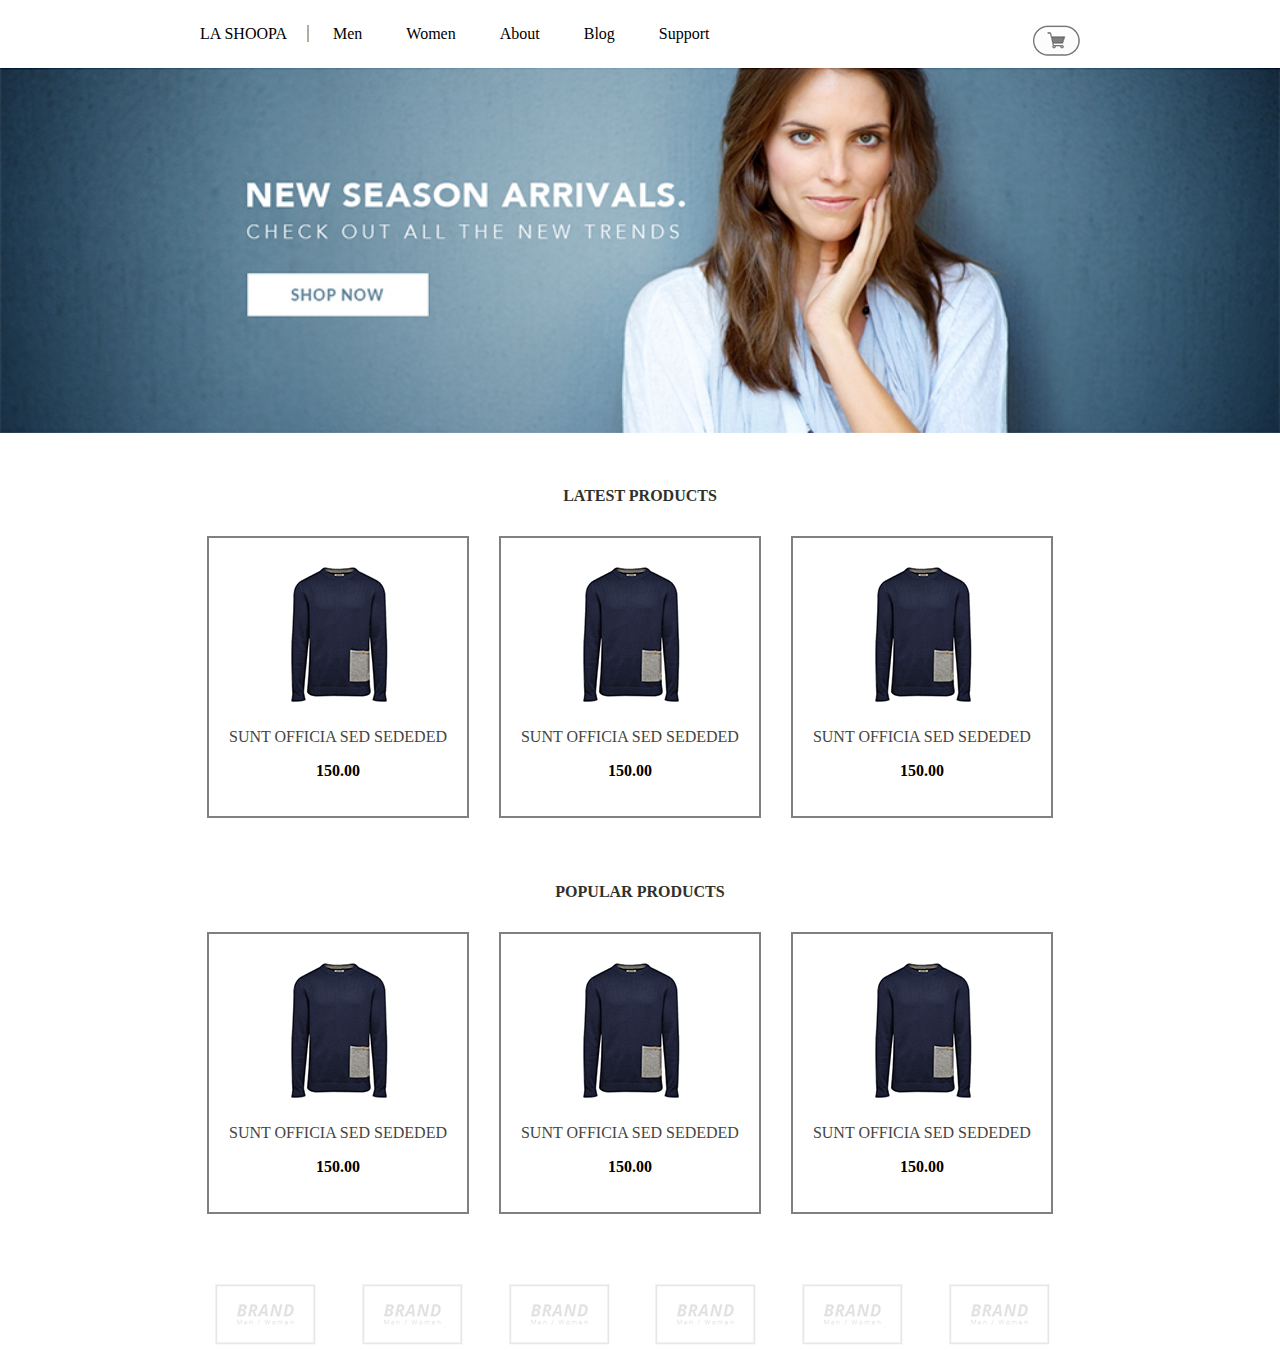
==== CSS Ex-3/index.html @ 1ea0e5bc "Exercise completed" ====
<!DOCTYPE html>
<html>
<head>
  <title></title>
  <link rel="stylesheet" type="text/css" href="index.css">
</head>
<body>
  <div class="header">
    <span id="brand-name">LA SHOOPA</span>
    <ul>
      <li><a href="#">Men</a></li>
      <li><a href="#">Women</a></li>
      <li><a href="#">About</a></li>
      <li><a href="#">Blog</a></li>
      <li><a href="#">Support</a></li>
    </ul>
    <a href="#"><img class="cart-image" src="icon-cart.jpg" alt="Cart"></a>
  </div>
  <div class="center-image">
    <img src="header-img.jpg" alt="Shop now" width="100%">
  </div>
  <div class="products-catalog">
    <p class="products-category">LATEST PRODUCTS</p>
    <div class="container">
      <div class="product">
        <img src="product-img.jpg">
        <p class="product-name">SUNT OFFICIA SED SEDEDED</p>
        <p class="product-price">150.00</p>
      </div>
      <div class="product">
        <img src="product-img.jpg">
        <p class="product-name">SUNT OFFICIA SED SEDEDED</p>
        <p class="product-price">150.00</p>
      </div>
      <div class="product">
        <img src="product-img.jpg">
        <p class="product-name">SUNT OFFICIA SED SEDEDED</p>
        <p class="product-price">150.00</p>
      </div>
    </div>
  </div>
   <div class="products-catalog">
    <p class="products-category">POPULAR PRODUCTS</p>
    <div class="container">
      <div class="product">
        <img src="product-img.jpg">
        <p class="product-name">SUNT OFFICIA SED SEDEDED</p>
        <p class="product-price">150.00</p>
      </div>
      <div class="product">
        <img src="product-img.jpg">
        <p class="product-name">SUNT OFFICIA SED SEDEDED</p>
        <p class="product-price">150.00</p>
      </div>
      <div class="product">
        <img src="product-img.jpg">
        <p class="product-name">SUNT OFFICIA SED SEDEDED</p>
        <p class="product-price">150.00</p>
      </div>
    </div>
  </div>
  <div class="products-catalog">
    <div class="container brands">
      <img src="brand-img.jpg" alt="brand">
      <img src="brand-img.jpg" alt="brand">
      <img src="brand-img.jpg" alt="brand">
      <img src="brand-img.jpg" alt="brand">
      <img src="brand-img.jpg" alt="brand">
      <img src="brand-img.jpg" alt="brand">
    </div>
  </div>
</body>
</html>
---- CSS Ex-3/index.css ----
*{
  box-sizing: border-box;
}
body{
  margin: 0;
}
ul{
  list-style-type: none;
  overflow: hidden;
  margin: 0;
  padding: 0;
  display: inline;
}

li{
  display: inline;
}

li a{
  text-decoration: none;
  padding: 20px;
  color: black;
}

.header{
  display: block;
  margin: 200px;
  margin: 25px 200px;
}

.header span{
  border-right: 2px solid #afaf9d;
  padding-right: 15px;
  line-height: 10px;
}
.cart-image{
  float: right;
}

.container{
  display: flex;
  flex-wrap: wrap;
}

.product{
  border: 2px solid grey;
  padding: 20px;
  margin: 15px;
}

.center-image{
  margin: 0;
}

.products-catalog{
  margin: auto;
  width: 70%;
  margin-top: 50px;
}

.products-category{
  text-align: center;
  font-weight: bold;
  color: #31312b;
}

.product img{
  display: block;
  margin:auto;

}

.product-price{
  text-align: center;
  font-weight: bold;
}

.product-name{
  color: #45453e;
}

.brands img{
  padding: 5px;
  margin: auto;
}
.brands{
  margin-right: 15px;
}
#brand-name{
  padding-right: 20px;
}
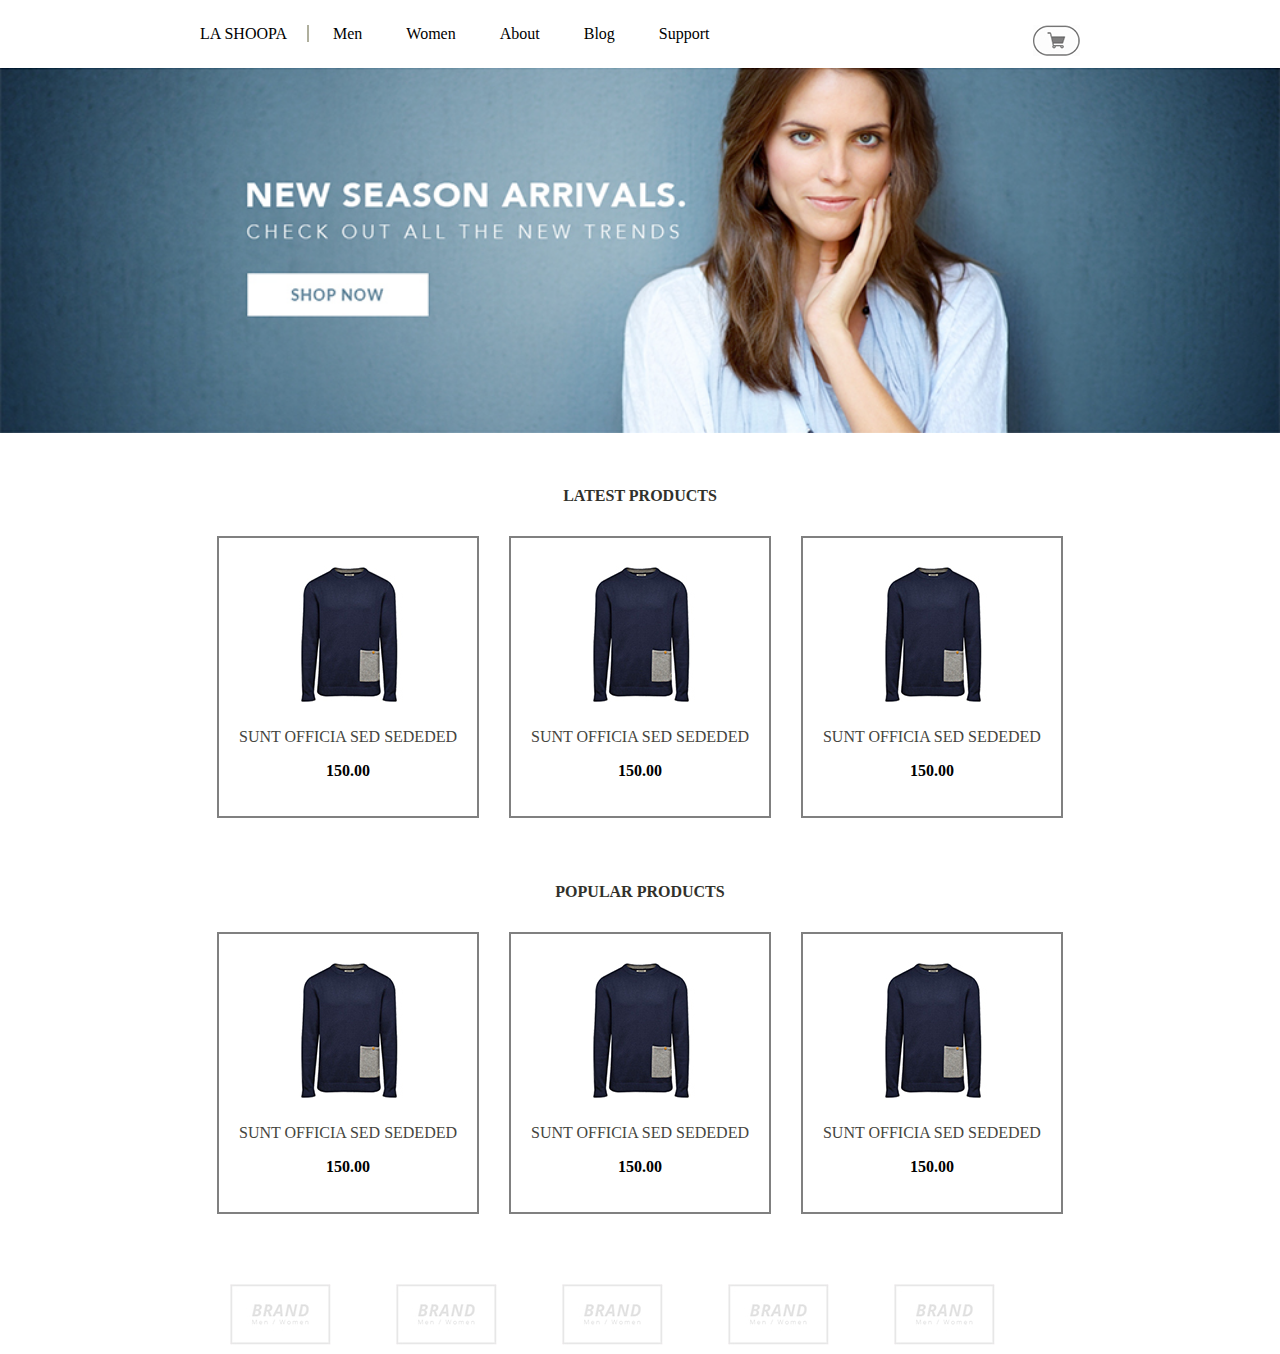
==== commit eccc1af7: "Modified" ====
--- a/CSS Ex-3/index.html
+++ b/CSS Ex-3/index.html
@@ -6,7 +6,7 @@
 </head>
 <body>
   <div class="header">
-    <span id="brand-name">LA SHOOPA</span>
+    <a href="" class="home"><span id="brand-name">LA SHOOPA</span></a>
     <ul>
       <li><a href="#">Men</a></li>
       <li><a href="#">Women</a></li>
@@ -17,56 +17,79 @@
     <a href="#"><img class="cart-image" src="icon-cart.jpg" alt="Cart"></a>
   </div>
   <div class="center-image">
-    <img src="header-img.jpg" alt="Shop now" width="100%">
+    <img src="header-img.jpg" alt="Shop now" display:block width="100%">
   </div>
-  <div class="products-catalog">
-    <p class="products-category">LATEST PRODUCTS</p>
-    <div class="container">
-      <div class="product">
-        <img src="product-img.jpg">
-        <p class="product-name">SUNT OFFICIA SED SEDEDED</p>
-        <p class="product-price">150.00</p>
-      </div>
-      <div class="product">
-        <img src="product-img.jpg">
-        <p class="product-name">SUNT OFFICIA SED SEDEDED</p>
-        <p class="product-price">150.00</p>
-      </div>
-      <div class="product">
-        <img src="product-img.jpg">
-        <p class="product-name">SUNT OFFICIA SED SEDEDED</p>
-        <p class="product-price">150.00</p>
+  <div class="content">
+    <div class="products-catalog">
+      <p class="products-category">LATEST PRODUCTS</p>
+      <div class="container">
+        <a href="#">
+          <div class="product">
+            <img src="product-img.jpg">
+            <p class="product-name">SUNT OFFICIA SED SEDEDED</p>
+            <p class="product-price">150.00</p>
+          </div>
+        </a>
+        <a href="#">
+          <div class="product">
+            <img src="product-img.jpg">
+            <p class="product-name">SUNT OFFICIA SED SEDEDED</p>
+            <p class="product-price">150.00</p>
+          </div>
+        </a>
+        <a href="#">
+          <div class="product">
+            <img src="product-img.jpg">
+            <p class="product-name">SUNT OFFICIA SED SEDEDED</p>
+            <p class="product-price">150.00</p>
+          </div>
+        </a>
       </div>
     </div>
-  </div>
-   <div class="products-catalog">
-    <p class="products-category">POPULAR PRODUCTS</p>
-    <div class="container">
-      <div class="product">
-        <img src="product-img.jpg">
-        <p class="product-name">SUNT OFFICIA SED SEDEDED</p>
-        <p class="product-price">150.00</p>
-      </div>
-      <div class="product">
-        <img src="product-img.jpg">
-        <p class="product-name">SUNT OFFICIA SED SEDEDED</p>
-        <p class="product-price">150.00</p>
-      </div>
-      <div class="product">
-        <img src="product-img.jpg">
-        <p class="product-name">SUNT OFFICIA SED SEDEDED</p>
-        <p class="product-price">150.00</p>
+     <div class="products-catalog">
+      <p class="products-category">POPULAR PRODUCTS</p>
+      <div class="container">
+        <a href="#">
+          <div class="product">
+            <img src="product-img.jpg">
+            <p class="product-name">SUNT OFFICIA SED SEDEDED</p>
+            <p class="product-price">150.00</p>
+          </div>
+        </a>
+        <a href="#">
+          <div class="product">
+            <img src="product-img.jpg">
+            <p class="product-name">SUNT OFFICIA SED SEDEDED</p>
+            <p class="product-price">150.00</p>
+          </div>
+        </a>
+        <a href="#">
+          <div class="product">
+            <img src="product-img.jpg">
+            <p class="product-name">SUNT OFFICIA SED SEDEDED</p>
+            <p class="product-price">150.00</p>
+          </div>
+        </a>
       </div>
     </div>
-  </div>
-  <div class="products-catalog">
-    <div class="container brands">
-      <img src="brand-img.jpg" alt="brand">
-      <img src="brand-img.jpg" alt="brand">
-      <img src="brand-img.jpg" alt="brand">
-      <img src="brand-img.jpg" alt="brand">
-      <img src="brand-img.jpg" alt="brand">
-      <img src="brand-img.jpg" alt="brand">
+    <div class="products-catalog">
+      <div class="brand-container">
+        <div class="brands">
+          <img src="brand-img.jpg" alt="brand">
+        </div>
+        <div class="brands">
+          <img src="brand-img.jpg" alt="brand">
+        </div>
+        <div class="brands">
+          <img src="brand-img.jpg" alt="brand">
+        </div>
+        <div class="brands">
+          <img src="brand-img.jpg" alt="brand">
+        </div>
+        <div class="brands">
+          <img src="brand-img.jpg" alt="brand">
+        </div>
+      </div>
     </div>
   </div>
 </body>
--- a/CSS Ex-3/index.css
+++ b/CSS Ex-3/index.css
@@ -3,6 +3,10 @@
 }
 body{
   margin: 0;
+}
+.content{
+  width: 70%;
+  margin: auto;
 }
 ul{
   list-style-type: none;
@@ -40,6 +44,8 @@
 .container{
   display: flex;
   flex-wrap: wrap;
+  justify-content: center;
+  width: inherit;
 }
 
 .product{
@@ -54,7 +60,6 @@
 
 .products-catalog{
   margin: auto;
-  width: 70%;
   margin-top: 50px;
 }
 
@@ -66,8 +71,7 @@
 
 .product img{
   display: block;
-  margin:auto;
-
+  margin: auto;
 }
 
 .product-price{
@@ -84,11 +88,21 @@
   margin: auto;
 }
 .brands{
-  margin-right: 15px;
+  margin-right: 55px;
 }
 #brand-name{
   padding-right: 20px;
 }
 
+.container a,
+.home{
+  text-decoration: none;
+  color: inherit;
+}
 
+.brand-container{
+  display: flex;
+  flex-wrap: wrap;
+  justify-content: center;
+}
 
